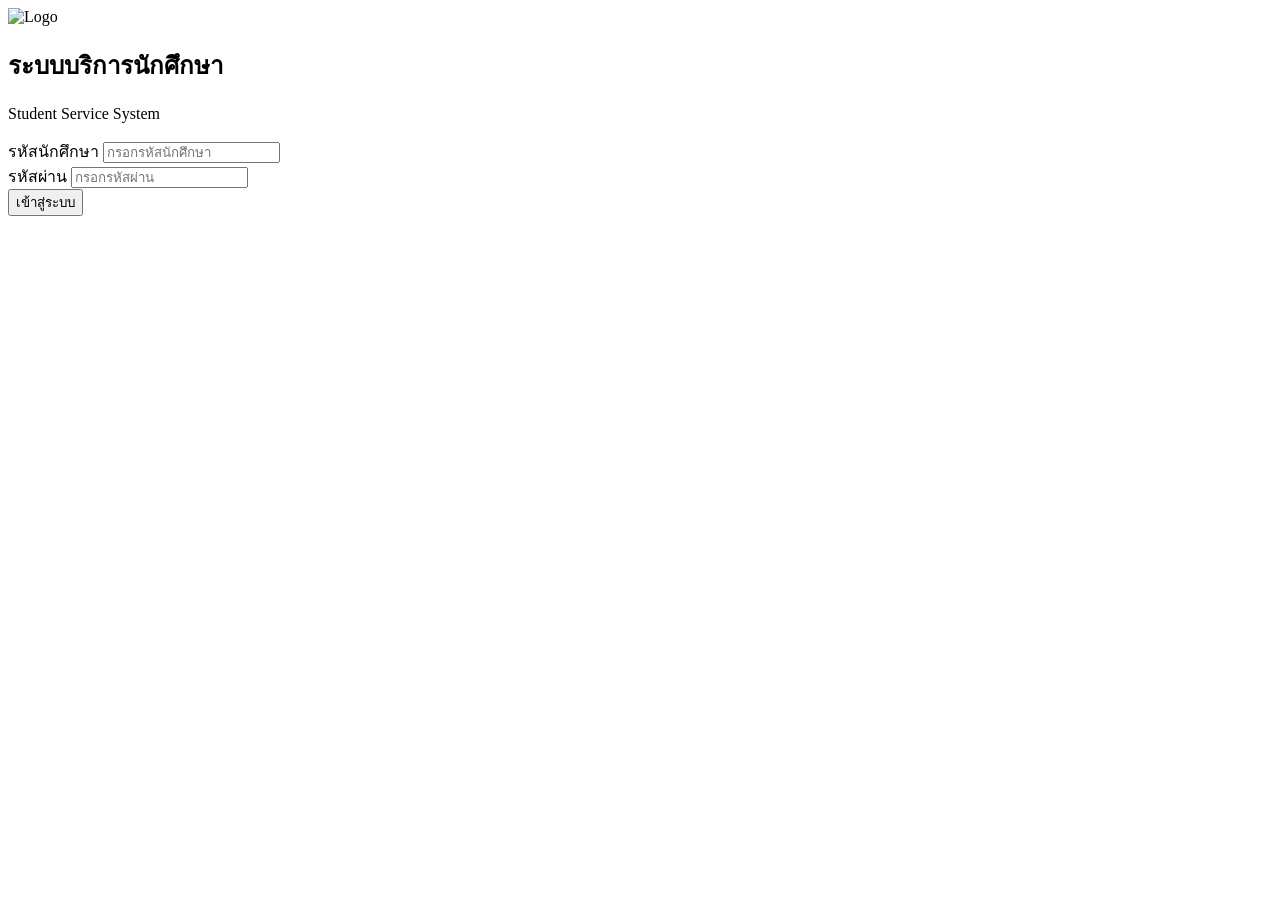
==== index.html @ cb296a55 "Create index.html" ====
<!DOCTYPE html>
<html lang="th">

<head>
  <meta charset="UTF-8">

  <meta
    name="viewport"
    content="width=device-width, initial-scale=1.0">

  <title>ระบบบริการนักศึกษา</title>

  <link
    rel="stylesheet"
    href="css/style.css">
</head>

<body>

  <main class="app">

    <section class="login-card">

      <img
        src="assets/logo.png"
        class="logo"
        alt="Logo">

      <h1>ระบบบริการนักศึกษา</h1>

      <p class="subtitle">
        Student Service System
      </p>

      <form id="loginForm">

        <div class="form-group">

          <label>
            รหัสนักศึกษา
          </label>

          <input
            type="text"
            id="studentId"
            placeholder="กรอกรหัสนักศึกษา"
            autocomplete="username"
            required>

        </div>


        <div class="form-group">

          <label>
            รหัสผ่าน
          </label>

          <input
            type="password"
            id="password"
            placeholder="กรอกรหัสผ่าน"
            autocomplete="current-password"
            required>

        </div>


        <button
          type="submit"
          class="login-button">

          เข้าสู่ระบบ

        </button>

      </form>

      <div
        id="loginMessage"
        class="message">
      </div>

    </section>

  </main>

  <script src="js/login.js"></script>

</body>

</html>
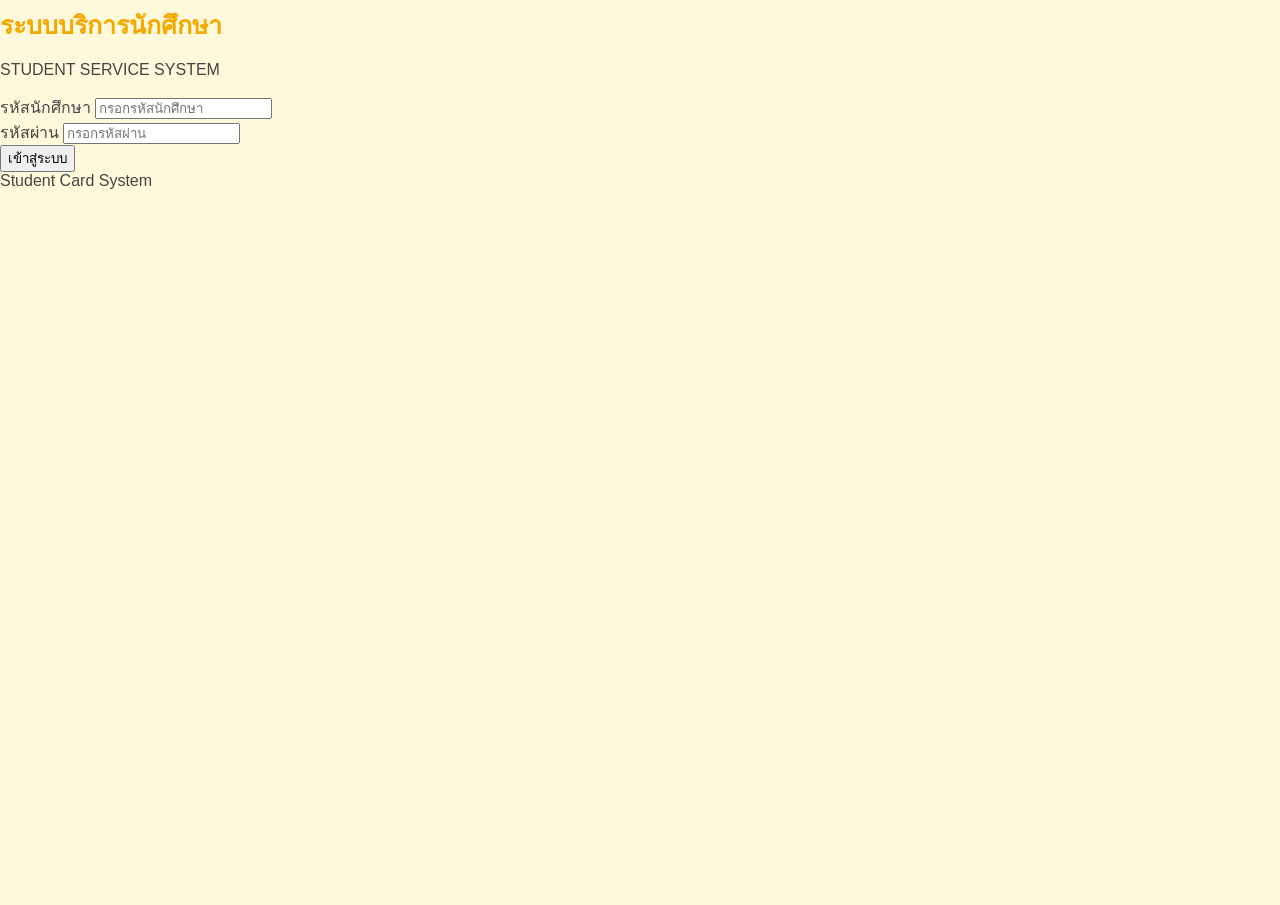
==== commit 922d9de5: "Update index.html" ====
--- a/index.html
+++ b/index.html
@@ -2,90 +2,124 @@
 <html lang="th">
 
 <head>
-  <meta charset="UTF-8">
 
-  <meta
-    name="viewport"
-    content="width=device-width, initial-scale=1.0">
+    <meta charset="UTF-8">
 
-  <title>ระบบบริการนักศึกษา</title>
+    <meta
+        name="viewport"
+        content="width=device-width, initial-scale=1.0">
 
-  <link
-    rel="stylesheet"
-    href="css/style.css">
+    <meta
+        name="theme-color"
+        content="#f5a900">
+
+    <title>
+        ระบบบริการนักศึกษา
+    </title>
+
+    <link
+        rel="stylesheet"
+        href="css/style.css">
+
 </head>
+
 
 <body>
 
-  <main class="app">
+<div class="login-page">
 
-    <section class="login-card">
+    <div class="login-container">
 
-      <img
-        src="assets/logo.png"
-        class="logo"
-        alt="Logo">
+        <div class="logo-container">
 
-      <h1>ระบบบริการนักศึกษา</h1>
-
-      <p class="subtitle">
-        Student Service System
-      </p>
-
-      <form id="loginForm">
-
-        <div class="form-group">
-
-          <label>
-            รหัสนักศึกษา
-          </label>
-
-          <input
-            type="text"
-            id="studentId"
-            placeholder="กรอกรหัสนักศึกษา"
-            autocomplete="username"
-            required>
+            <img
+                src="assets/logo.png"
+                alt="Logo"
+                class="school-logo"
+                onerror="this.style.display='none'">
 
         </div>
 
 
-        <div class="form-group">
+        <h1>
+            ระบบบริการนักศึกษา
+        </h1>
 
-          <label>
-            รหัสผ่าน
-          </label>
+        <p class="system-name">
+            STUDENT SERVICE SYSTEM
+        </p>
 
-          <input
-            type="password"
-            id="password"
-            placeholder="กรอกรหัสผ่าน"
-            autocomplete="current-password"
-            required>
+
+        <form
+            id="loginForm"
+            autocomplete="on">
+
+
+            <div class="input-group">
+
+                <label for="studentId">
+                    รหัสนักศึกษา
+                </label>
+
+                <input
+                    id="studentId"
+                    name="username"
+                    type="text"
+                    placeholder="กรอกรหัสนักศึกษา"
+                    autocomplete="username"
+                    required>
+
+            </div>
+
+
+            <div class="input-group">
+
+                <label for="password">
+                    รหัสผ่าน
+                </label>
+
+                <input
+                    id="password"
+                    name="password"
+                    type="password"
+                    placeholder="กรอกรหัสผ่าน"
+                    autocomplete="current-password"
+                    required>
+
+            </div>
+
+
+            <button
+                id="loginButton"
+                type="submit">
+
+                เข้าสู่ระบบ
+
+            </button>
+
+
+            <div
+                id="loginMessage"
+                class="login-message">
+            </div>
+
+
+        </form>
+
+
+        <div class="login-footer">
+
+            Student Card System
 
         </div>
 
+    </div>
 
-        <button
-          type="submit"
-          class="login-button">
+</div>
 
-          เข้าสู่ระบบ
 
-        </button>
-
-      </form>
-
-      <div
-        id="loginMessage"
-        class="message">
-      </div>
-
-    </section>
-
-  </main>
-
-  <script src="js/login.js"></script>
+<script src="js/config.js"></script>
+<script src="js/login.js"></script>
 
 </body>
 
--- a/css/style.css
+++ b/css/style.css
@@ -0,0 +1,162 @@
+* {
+  box-sizing: border-box;
+}
+
+body {
+  margin: 0;
+  min-height: 100vh;
+
+  font-family:
+    Arial,
+    "Noto Sans Thai",
+    sans-serif;
+
+  background: #fff9dc;
+
+  color: #444;
+}
+
+
+.app {
+  width: 100%;
+  min-height: 100vh;
+
+  display: flex;
+  justify-content: center;
+  align-items: center;
+
+  padding: 20px;
+}
+
+
+.login-card {
+
+  width: 100%;
+  max-width: 400px;
+
+  background: #fff;
+
+  border-radius: 20px;
+
+  padding: 30px 25px;
+
+  box-shadow:
+    0 8px 30px
+    rgba(0, 0, 0, 0.12);
+
+  text-align: center;
+}
+
+
+.logo {
+
+  width: 90px;
+  height: 90px;
+
+  object-fit: contain;
+
+  margin-bottom: 10px;
+}
+
+
+h1 {
+
+  margin: 5px 0;
+
+  color: #f4a900;
+
+  font-size: 25px;
+}
+
+
+.subtitle {
+
+  margin-top: 5px;
+  margin-bottom: 30px;
+
+  color: #777;
+}
+
+
+.form-group {
+
+  text-align: left;
+
+  margin-bottom: 18px;
+}
+
+
+.form-group label {
+
+  display: block;
+
+  margin-bottom: 7px;
+
+  font-weight: 600;
+}
+
+
+.form-group input {
+
+  width: 100%;
+
+  padding: 13px 15px;
+
+  border: 1px solid #ddd;
+
+  border-radius: 10px;
+
+  font-size: 16px;
+
+  outline: none;
+
+  transition: 0.2s;
+}
+
+
+.form-group input:focus {
+
+  border-color: #f4a900;
+
+  box-shadow:
+    0 0 0 3px
+    rgba(244, 169, 0, 0.15);
+}
+
+
+.login-button {
+
+  width: 100%;
+
+  border: none;
+
+  border-radius: 10px;
+
+  padding: 14px;
+
+  background: #f4a900;
+
+  color: white;
+
+  font-size: 17px;
+
+  font-weight: bold;
+
+  cursor: pointer;
+}
+
+
+.login-button:hover {
+
+  background: #e39b00;
+}
+
+
+.message {
+
+  margin-top: 15px;
+
+  color: #d33;
+
+  font-size: 14px;
+}
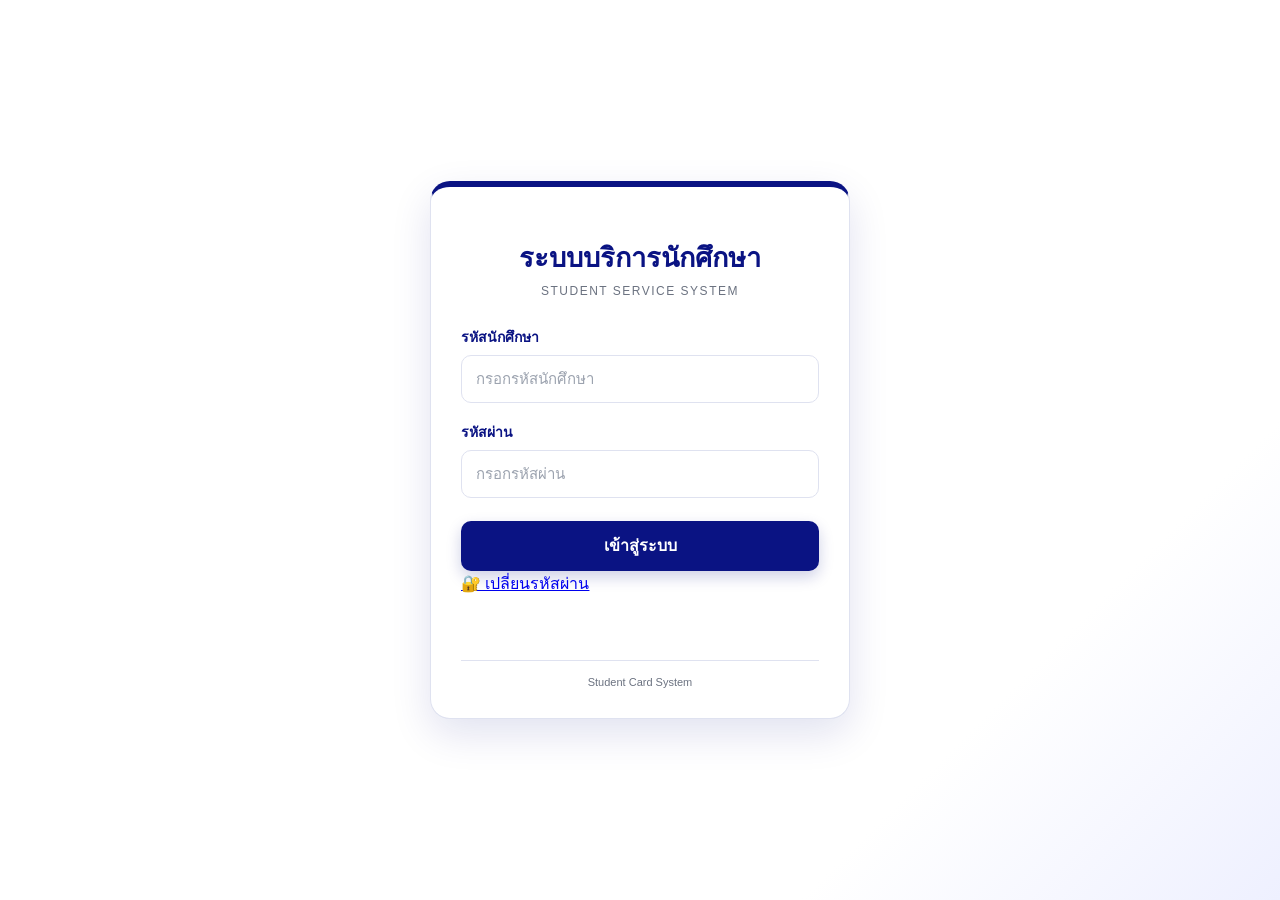
==== commit b7e79906: "Update index.html" ====
--- a/index.html
+++ b/index.html
@@ -98,6 +98,18 @@
             </button>
 
 
+            <!-- ==================================================
+                 CHANGE PASSWORD
+            =================================================== -->
+
+            <a
+                href="change-password.html"
+                class="change-password-link"
+            >
+                🔐 เปลี่ยนรหัสผ่าน
+            </a>
+
+
             <div
                 id="loginMessage"
                 class="login-message">
--- a/css/style.css
+++ b/css/style.css
@@ -1,162 +1,519 @@
+/* =========================================
+   STUDENT SERVICE SYSTEM
+   COLOR THEME
+   White 80% / Blue #0a1383 20%
+   ========================================= */
+
+:root {
+    --primary: #0a1383;
+    --primary-dark: #070d62;
+    --primary-light: #eef0ff;
+
+    --white: #ffffff;
+    --text: #111827;
+    --gray: #6b7280;
+    --border: #dfe2f0;
+
+    --success: #15803d;
+    --error: #dc2626;
+}
+
+
+/* =========================================
+   RESET
+   ========================================= */
+
 * {
-  box-sizing: border-box;
-}
-
+    box-sizing: border-box;
+}
+
+
+/* =========================================
+   BODY
+   ========================================= */
+
+html,
 body {
-  margin: 0;
-  min-height: 100vh;
-
-  font-family:
-    Arial,
-    "Noto Sans Thai",
-    sans-serif;
-
-  background: #fff9dc;
-
-  color: #444;
-}
-
-
-.app {
-  width: 100%;
-  min-height: 100vh;
-
-  display: flex;
-  justify-content: center;
-  align-items: center;
-
-  padding: 20px;
-}
-
-
-.login-card {
-
-  width: 100%;
-  max-width: 400px;
-
-  background: #fff;
-
-  border-radius: 20px;
-
-  padding: 30px 25px;
-
-  box-shadow:
-    0 8px 30px
-    rgba(0, 0, 0, 0.12);
-
-  text-align: center;
-}
-
-
-.logo {
-
-  width: 90px;
-  height: 90px;
-
-  object-fit: contain;
-
-  margin-bottom: 10px;
-}
-
-
-h1 {
-
-  margin: 5px 0;
-
-  color: #f4a900;
-
-  font-size: 25px;
-}
-
-
-.subtitle {
-
-  margin-top: 5px;
-  margin-bottom: 30px;
-
-  color: #777;
-}
-
-
-.form-group {
-
-  text-align: left;
-
-  margin-bottom: 18px;
-}
-
-
-.form-group label {
-
-  display: block;
-
-  margin-bottom: 7px;
-
-  font-weight: 600;
-}
-
-
-.form-group input {
-
-  width: 100%;
-
-  padding: 13px 15px;
-
-  border: 1px solid #ddd;
-
-  border-radius: 10px;
-
-  font-size: 16px;
-
-  outline: none;
-
-  transition: 0.2s;
-}
-
-
-.form-group input:focus {
-
-  border-color: #f4a900;
-
-  box-shadow:
-    0 0 0 3px
-    rgba(244, 169, 0, 0.15);
-}
-
-
-.login-button {
-
-  width: 100%;
-
-  border: none;
-
-  border-radius: 10px;
-
-  padding: 14px;
-
-  background: #f4a900;
-
-  color: white;
-
-  font-size: 17px;
-
-  font-weight: bold;
-
-  cursor: pointer;
-}
-
-
-.login-button:hover {
-
-  background: #e39b00;
-}
-
-
-.message {
-
-  margin-top: 15px;
-
-  color: #d33;
-
-  font-size: 14px;
-}
+
+    margin: 0;
+
+    padding: 0;
+
+    min-height: 100%;
+
+}
+
+
+body {
+
+    font-family:
+        Arial,
+        "Noto Sans Thai",
+        "Tahoma",
+        sans-serif;
+
+    color:
+        var(--text);
+
+    background:
+        #ffffff;
+
+}
+
+
+/* =========================================
+   LOGIN PAGE
+   ========================================= */
+
+.login-page {
+
+    min-height: 100vh;
+
+    display:
+        flex;
+
+    align-items:
+        center;
+
+    justify-content:
+        center;
+
+    padding:
+        20px;
+
+    background:
+        linear-gradient(
+            135deg,
+            #ffffff 0%,
+            #ffffff 78%,
+            var(--primary-light) 100%
+        );
+
+}
+
+
+/* =========================================
+   LOGIN CONTAINER
+   ========================================= */
+
+.login-container {
+
+    width:
+        100%;
+
+    max-width:
+        420px;
+
+    padding:
+        35px 30px 30px;
+
+    background:
+        var(--white);
+
+    border-radius:
+        20px;
+
+    border:
+        1px solid var(--border);
+
+    border-top:
+        6px solid var(--primary);
+
+    box-shadow:
+        0 15px 40px
+        rgba(10, 19, 131, 0.12);
+
+}
+
+
+/* =========================================
+   LOGO
+   ========================================= */
+
+.logo-container {
+
+    display:
+        flex;
+
+    justify-content:
+        center;
+
+    align-items:
+        center;
+
+    margin-bottom:
+        18px;
+
+}
+
+
+.school-logo {
+
+    display:
+        block;
+
+    width:
+        100px;
+
+    height:
+        100px;
+
+    object-fit:
+        contain;
+
+}
+
+
+/* =========================================
+   TITLE
+   ========================================= */
+
+.login-container h1 {
+
+    margin:
+        0;
+
+    text-align:
+        center;
+
+    color:
+        var(--primary);
+
+    font-size:
+        27px;
+
+    font-weight:
+        700;
+
+    line-height:
+        1.4;
+
+}
+
+
+/* =========================================
+   SYSTEM NAME
+   ========================================= */
+
+.system-name {
+
+    margin:
+        6px 0 28px;
+
+    text-align:
+        center;
+
+    color:
+        var(--gray);
+
+    font-size:
+        12px;
+
+    letter-spacing:
+        1.5px;
+
+}
+
+
+/* =========================================
+   INPUT GROUP
+   ========================================= */
+
+.input-group {
+
+    margin-bottom:
+        18px;
+
+}
+
+
+.input-group label {
+
+    display:
+        block;
+
+    margin-bottom:
+        7px;
+
+    color:
+        var(--primary);
+
+    font-size:
+        14px;
+
+    font-weight:
+        600;
+
+}
+
+
+/* =========================================
+   INPUT
+   ========================================= */
+
+.input-group input {
+
+    width:
+        100%;
+
+    height:
+        48px;
+
+    padding:
+        0 14px;
+
+    border:
+        1px solid var(--border);
+
+    border-radius:
+        10px;
+
+    background:
+        #ffffff;
+
+    color:
+        var(--text);
+
+    font-size:
+        15px;
+
+    outline:
+        none;
+
+    transition:
+        border-color 0.2s,
+        box-shadow 0.2s,
+        background 0.2s;
+
+}
+
+
+.input-group input::placeholder {
+
+    color:
+        #9ca3af;
+
+}
+
+
+.input-group input:hover {
+
+    border-color:
+        #aeb5d8;
+
+}
+
+
+.input-group input:focus {
+
+    border-color:
+        var(--primary);
+
+    background:
+        #ffffff;
+
+    box-shadow:
+        0 0 0 3px
+        rgba(10, 19, 131, 0.10);
+
+}
+
+
+/* =========================================
+   LOGIN BUTTON
+   ========================================= */
+
+#loginButton {
+
+    width:
+        100%;
+
+    height:
+        50px;
+
+    margin-top:
+        5px;
+
+    border:
+        none;
+
+    border-radius:
+        10px;
+
+    background:
+        var(--primary);
+
+    color:
+        #ffffff;
+
+    font-size:
+        16px;
+
+    font-weight:
+        700;
+
+    cursor:
+        pointer;
+
+    transition:
+        background 0.2s,
+        transform 0.1s,
+        box-shadow 0.2s;
+
+    box-shadow:
+        0 6px 15px
+        rgba(10, 19, 131, 0.20);
+
+}
+
+
+#loginButton:hover {
+
+    background:
+        var(--primary-dark);
+
+    box-shadow:
+        0 8px 18px
+        rgba(10, 19, 131, 0.25);
+
+}
+
+
+#loginButton:active {
+
+    transform:
+        scale(0.98);
+
+}
+
+
+#loginButton:disabled {
+
+    opacity:
+        0.65;
+
+    cursor:
+        not-allowed;
+
+}
+
+
+/* =========================================
+   LOGIN MESSAGE
+   ========================================= */
+
+.login-message {
+
+    min-height:
+        22px;
+
+    margin-top:
+        14px;
+
+    text-align:
+        center;
+
+    font-size:
+        14px;
+
+    line-height:
+        1.5;
+
+}
+
+
+.login-message.success {
+
+    color:
+        var(--success);
+
+}
+
+
+.login-message.error {
+
+    color:
+        var(--error);
+
+}
+
+
+/* =========================================
+   FOOTER
+   ========================================= */
+
+.login-footer {
+
+    margin-top:
+        28px;
+
+    padding-top:
+        15px;
+
+    border-top:
+        1px solid var(--border);
+
+    text-align:
+        center;
+
+    color:
+        var(--gray);
+
+    font-size:
+        11px;
+
+}
+
+
+/* =========================================
+   MOBILE
+   ========================================= */
+
+@media (max-width: 480px) {
+
+    .login-page {
+
+        padding:
+            12px;
+
+    }
+
+
+    .login-container {
+
+        padding:
+            30px 20px 24px;
+
+        border-radius:
+            16px;
+
+    }
+
+
+    .school-logo {
+
+        width:
+            85px;
+
+        height:
+            85px;
+
+    }
+
+
+    .login-container h1 {
+
+        font-size:
+            23px;
+
+    }
+
+
+    .system-name {
+
+        margin-bottom:
+            24px;
+
+    }
+
+}
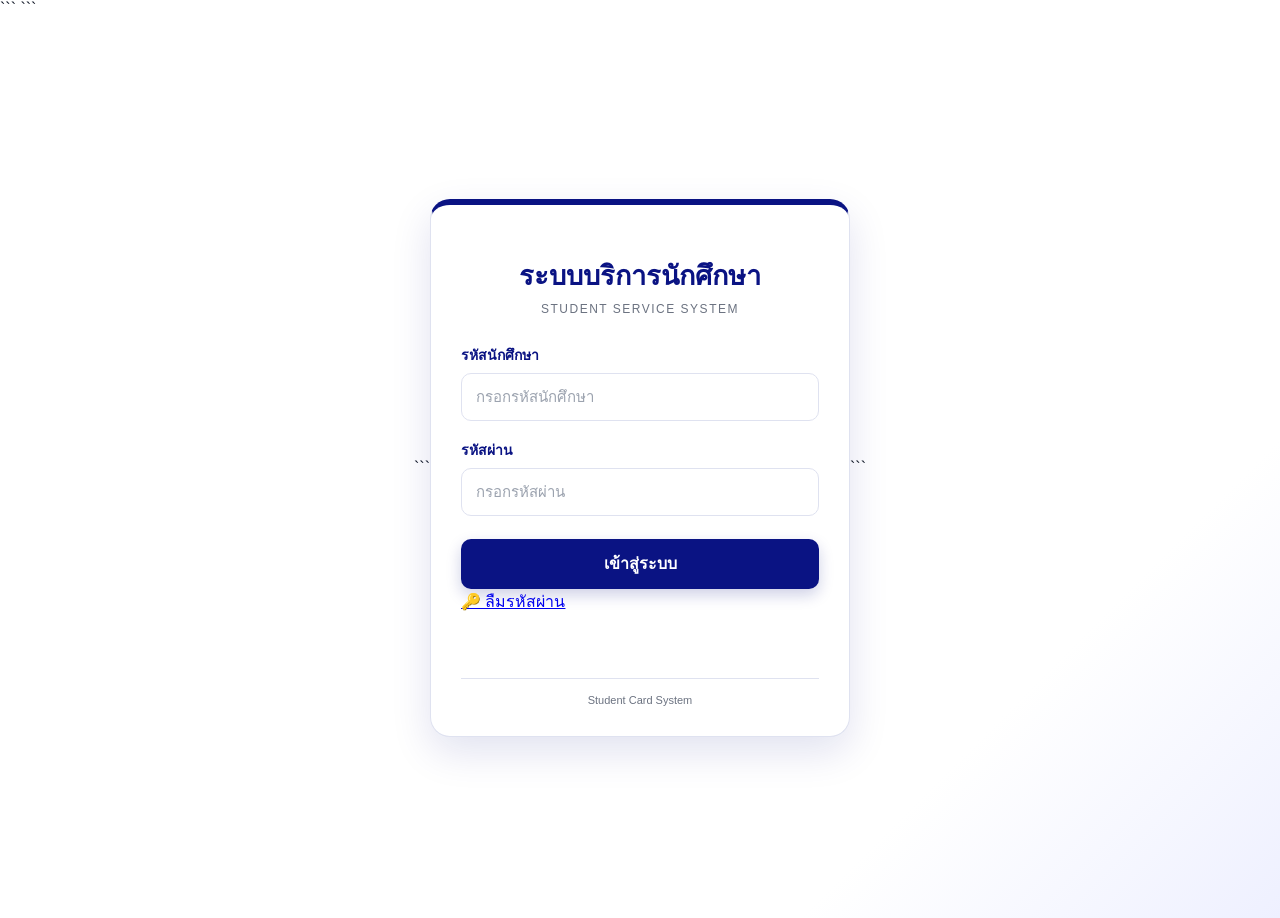
==== commit 38971178: "Update index.html" ====
--- a/index.html
+++ b/index.html
@@ -1,136 +1,140 @@
 <!DOCTYPE html>
+
 <html lang="th">
 
 <head>
 
-    <meta charset="UTF-8">
+```
+<meta charset="UTF-8">
 
-    <meta
-        name="viewport"
-        content="width=device-width, initial-scale=1.0">
+<meta
+    name="viewport"
+    content="width=device-width, initial-scale=1.0">
 
-    <meta
-        name="theme-color"
-        content="#f5a900">
+<meta
+    name="theme-color"
+    content="#f5a900">
 
-    <title>
-        ระบบบริการนักศึกษา
-    </title>
+<title>
+    ระบบบริการนักศึกษา
+</title>
 
-    <link
-        rel="stylesheet"
-        href="css/style.css">
+<link
+    rel="stylesheet"
+    href="css/style.css">
+```
 
 </head>
-
 
 <body>
 
 <div class="login-page">
 
-    <div class="login-container">
+```
+<div class="login-container">
 
-        <div class="logo-container">
+    <div class="logo-container">
 
-            <img
-                src="assets/logo.png"
-                alt="Logo"
-                class="school-logo"
-                onerror="this.style.display='none'">
+        <img
+            src="assets/logo.png"
+            alt="Logo"
+            class="school-logo"
+            onerror="this.style.display='none'">
+
+    </div>
+
+
+    <h1>
+        ระบบบริการนักศึกษา
+    </h1>
+
+    <p class="system-name">
+        STUDENT SERVICE SYSTEM
+    </p>
+
+
+    <form
+        id="loginForm"
+        autocomplete="on">
+
+
+        <div class="input-group">
+
+            <label for="studentId">
+                รหัสนักศึกษา
+            </label>
+
+            <input
+                id="studentId"
+                name="username"
+                type="text"
+                placeholder="กรอกรหัสนักศึกษา"
+                autocomplete="username"
+                required>
 
         </div>
 
 
-        <h1>
-            ระบบบริการนักศึกษา
-        </h1>
+        <div class="input-group">
 
-        <p class="system-name">
-            STUDENT SERVICE SYSTEM
-        </p>
+            <label for="password">
+                รหัสผ่าน
+            </label>
+
+            <input
+                id="password"
+                name="password"
+                type="password"
+                placeholder="กรอกรหัสผ่าน"
+                autocomplete="current-password"
+                required>
+
+        </div>
 
 
-        <form
-            id="loginForm"
-            autocomplete="on">
+        <button
+            id="loginButton"
+            type="submit">
+
+            เข้าสู่ระบบ
+
+        </button>
 
 
-            <div class="input-group">
+        <!-- ==================================================
+             FORGOT PASSWORD
+        =================================================== -->
 
-                <label for="studentId">
-                    รหัสนักศึกษา
-                </label>
-
-                <input
-                    id="studentId"
-                    name="username"
-                    type="text"
-                    placeholder="กรอกรหัสนักศึกษา"
-                    autocomplete="username"
-                    required>
-
-            </div>
+        <a
+            href="https://nktkhonkaen09-bit.github.io/STUDENT-CARD-SYSTEM/forgot-password.html"
+            class="forgot-password-link"
+        >
+            🔑 ลืมรหัสผ่าน
+        </a>
 
 
-            <div class="input-group">
-
-                <label for="password">
-                    รหัสผ่าน
-                </label>
-
-                <input
-                    id="password"
-                    name="password"
-                    type="password"
-                    placeholder="กรอกรหัสผ่าน"
-                    autocomplete="current-password"
-                    required>
-
-            </div>
+        <div
+            id="loginMessage"
+            class="login-message">
+        </div>
 
 
-            <button
-                id="loginButton"
-                type="submit">
-
-                เข้าสู่ระบบ
-
-            </button>
+    </form>
 
 
-            <!-- ==================================================
-                 CHANGE PASSWORD
-            =================================================== -->
+    <div class="login-footer">
 
-            <a
-                href="change-password.html"
-                class="change-password-link"
-            >
-                🔐 เปลี่ยนรหัสผ่าน
-            </a>
-
-
-            <div
-                id="loginMessage"
-                class="login-message">
-            </div>
-
-
-        </form>
-
-
-        <div class="login-footer">
-
-            Student Card System
-
-        </div>
+        Student Card System
 
     </div>
 
 </div>
+```
 
+</div>
 
 <script src="js/config.js"></script>
+
 <script src="js/login.js"></script>
 
 </body>
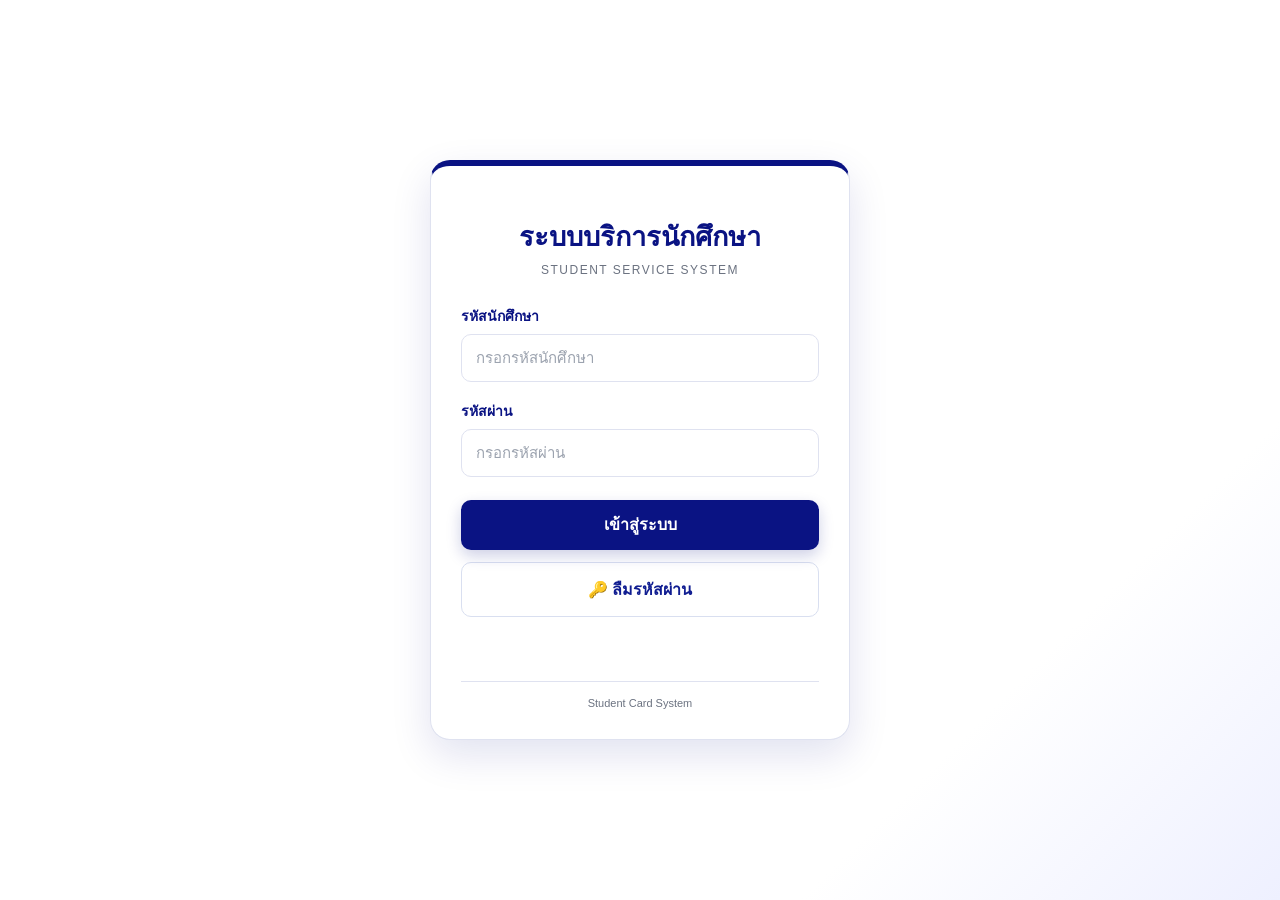
==== commit 9163a3d1: "Update index.html" ====
--- a/index.html
+++ b/index.html
@@ -4,7 +4,7 @@
 
 <head>
 
-```
+
 <meta charset="UTF-8">
 
 <meta
@@ -22,7 +22,7 @@
 <link
     rel="stylesheet"
     href="css/style.css">
-```
+
 
 </head>
 
@@ -30,7 +30,7 @@
 
 <div class="login-page">
 
-```
+
 <div class="login-container">
 
     <div class="logo-container">
@@ -129,7 +129,7 @@
     </div>
 
 </div>
-```
+
 
 </div>
 
--- a/css/style.css
+++ b/css/style.css
@@ -517,3 +517,60 @@
     }
 
 }
+/* ============================================================
+   FORGOT PASSWORD
+============================================================ */
+
+.forgot-password-link {
+    display: flex;
+    align-items: center;
+    justify-content: center;
+
+    width: 100%;
+    box-sizing: border-box;
+
+    margin-top: 12px;
+    padding: 14px 20px;
+
+    text-align: center;
+
+    text-decoration: none;
+    border: 1px solid #d9dff0;
+    border-radius: 10px;
+
+    background: #ffffff;
+    color: #101d91;
+
+    font-weight: 700;
+    font-size: 16px;
+
+    cursor: pointer;
+
+    transition:
+        background 0.2s ease,
+        border-color 0.2s ease,
+        color 0.2s ease,
+        transform 0.2s ease;
+}
+
+.forgot-password-link:link,
+.forgot-password-link:visited,
+.forgot-password-link:hover,
+.forgot-password-link:active,
+.forgot-password-link:focus {
+
+    text-decoration: none;
+    color: #101d91;
+}
+
+.forgot-password-link:hover {
+
+    background: #f1f3ff;
+    border-color: #101d91;
+    transform: translateY(-1px);
+}
+
+.forgot-password-link:focus {
+
+    outline: none;
+}
